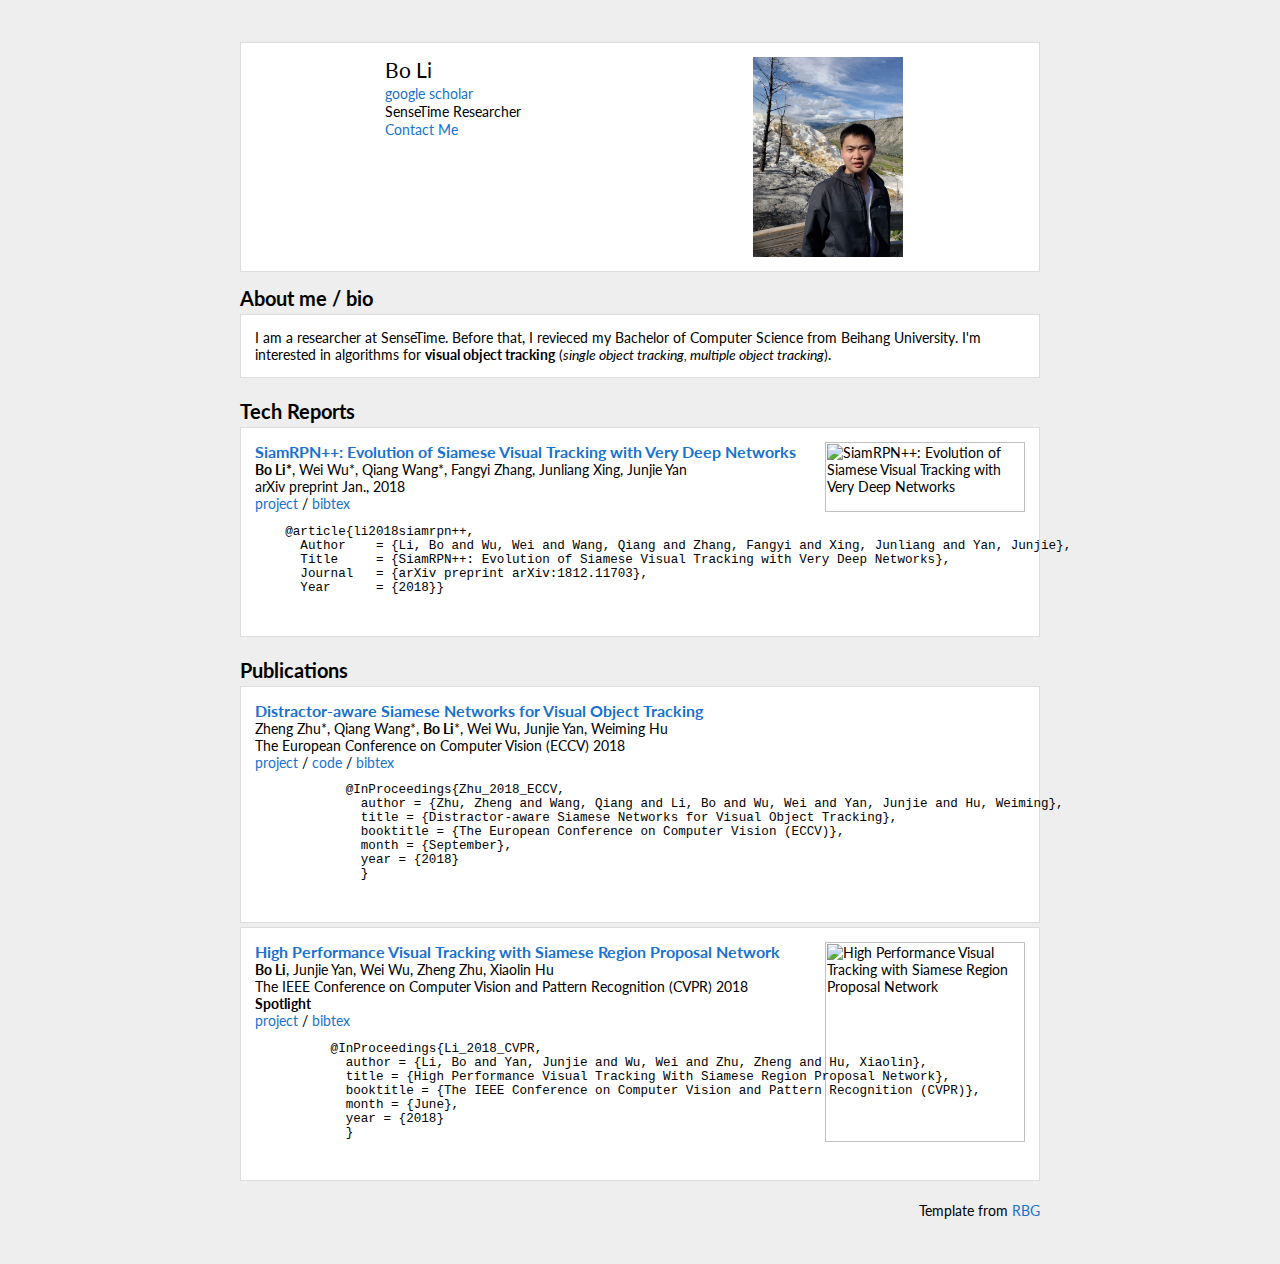
==== index.html @ 0d245e2f "fix url" ====
<html>

<head>
<title>Bo Li's home page</title>
<style type="text/css" media="screen">
html, body, div, span, applet, object, iframe, h1, h2, h3, h4, h5, h6, p,
blockquote, pre, a, abbr, acronym, address, big, cite, code, del, dfn, em,
font, img, ins, kbd, q, s, samp, small, strike, strong, sub, tt, var, dl, dt,
dd, ol, ul, li, fieldset, form, label, legend, table, caption, tbody, tfoot,
thead, tr, th, td {
  border: 0pt none;
  font-family: inherit;
  font-size: 100%;
  font-style: inherit;
  font-weight: inherit;
  margin: 0pt;
  outline-color: invert;
  outline-style: none;
  outline-width: 0pt;
  padding: 0pt;
  vertical-align: baseline;
}

a {
  color: #1772d0;
  text-decoration:none;
}

a:focus, a:hover {
  color: #f09228;
  text-decoration:none;
}

a.paper {
  font-weight: bold;
  font-size: 12pt;
}

b.paper {
  font-weight: bold;
  font-size: 12pt;
}

* {
  margin: 0pt;
  padding: 0pt;
}

body {
  position: relative;
  margin: 3em auto 2em auto;
  width: 800px;
  font-family: Lato, Verdana, Helvetica, sans-serif;
  font-size: 14px;
  background: #eee;
}

h2 {
  font-family: Lato, Verdana, Helvetica, sans-serif;
  font-size: 15pt;
  font-weight: 700;
}

h4 {
  font-family: Lato, Verdana, Helvetica, sans-serif;
  font-size: 13pt;
  font-weight: 700;
}

h3 {
  font-family: Lato, Verdana, Helvetica, sans-serif;
  font-size: 16px;
  font-weight: 700;
}

strong {
  font-family: Lato, Verdana, Helvetica, sans-serif;
  font-size: 14px;
}

ul {
  list-style: circle;
}

img {
  border: none;
}

li {
  padding-bottom: 0.5em;
  margin-left: 1.4em;
}

strong, b {
	font-weight:bold;
}

em, i {
	font-style:italic;
}

div.section {
  clear: both;
  margin-bottom: 1.5em;
  background: #eee;
}

div.spanner {
  clear: both;
}

div.paper {
  clear: both;
  margin-top: 0.3em;
  margin-bottom: 0.3em;
  border: 1px solid #ddd;
  background: #fff;
  padding: 1em 1em 1em 1em;
}

div.paper div {
  padding-right: 230px;
}

div.paper div.wide {
  padding-right: 0px;
}

img.paper {
  margin-bottom: 0.5em;
  float: right;
  width: 200px;
}

span.blurb {
  font-style:italic;
  display:block;
  margin-top:0.75em;
  margin-bottom:0.5em;
}

pre, code {
  font-family: 'Lucida Console', 'Andale Mono', 'Courier', monospaced;
  margin: 1em 0;
  padding: 0;
}

div.paper pre {
  font-size: 0.9em;
}

</style>

<script type="text/javascript">
  var _gaq = _gaq || [];
  _gaq.push(['_setAccount', 'UA-7953909-1']);
  _gaq.push(['_trackPageview']);

  (function() {
    var ga = document.createElement('script'); ga.type = 'text/javascript'; ga.async = true;
    ga.src = ('https:' == document.location.protocol ? '//ssl' : '//www') + '.google-analytics.com/ga.js';
    var s = document.getElementsByTagName('script')[0]; s.parentNode.insertBefore(ga, s);
  })();
</script>

<script type="text/javascript" src="js/hidebib.js"></script>

<link href="//fonts.googleapis.com/css?family=Lato:400,700,400italic,700italic"
 rel="stylesheet" type="text/css" />
</head>

<body>

<div style="margin-bottom: 1em; border: 1px solid #ddd; background-color: #fff; padding: 1em; height: 200px;">
  <div style="margin: 0 auto; width: 70%; line-height: 130%;">
    <img title="lb" style="float: right; padding-right: .5em; height: 200px;" src="images/lb.jpeg" />
    <div style="padding-left: 1em; vertical-align: top; height: 250px;">
      <span style="font-size: 16pt; line-height: 130%;">Bo Li</span><br />
      <span><a href='//scholar.google.com/citations?user=exEhGgEAAAAJ&hl=zh-CN'>google scholar</a></span><br />
      <span>SenseTime Researcher</span><br />
      <span><a class="mail" href="mailto:libo@sensetime.com">Contact Me</a></span>
      <br />
    </div>
  </div>
</div>

<div style="clear: both;"><!-- page div -->

<!---
<div class="section">
<h2>Research</h2>
  <div class="paper">
    I'm interested in algorithms for <strong>visual object tracking</strong>
    (<em>single object tracking, multiple object tracking</em>).
  </div>
</div>
-->

<div class="section">
<h2>About me / bio</h2>
  <div class="paper">
  I am a researcher at SenseTime. Before that, I revieced my Bachelor of Computer Science from Beihang University.
  I'm interested in algorithms for <strong>visual object tracking</strong>
    (<em>single object tracking, multiple object tracking</em>).
  </div>
</div>


<div class="section">
<h2 id="reports">Tech Reports</h2>
  <!--------------------------------------------------------------------------->
  <div class="paper" id="li2018siamrpn++">
      <div class="wide">
        <img class="paper" style="height:70px"title="SiamRPN++: Evolution of Siamese Visual Tracking with Very Deep Networks" src="images/siamrpn++.jpg" />
        <a class="paper" onclick="_gaq.push(['_trackEvent', 'Pub', 'Download', 'li2018siamrpn++']);" href="//arxiv.org/pdf/1812.11703.pdf">SiamRPN++: Evolution of Siamese Visual Tracking with Very Deep Networks</a><br />
        <strong>Bo Li*</strong>, Wei Wu*, Qiang Wang*, Fangyi Zhang, Junliang Xing, Junjie Yan<br />
        arXiv preprint Jan., 2018 <br />
        <a href="/SiamRPN++">project</a> / 
        <a shape="rect" href="javascript:togglebib('li2018siamrpn++')" class="togglebib">bibtex</a>
        <pre xml:space="preserve">
    @article{li2018siamrpn++,
      Author    = {Li, Bo and Wu, Wei and Wang, Qiang and Zhang, Fangyi and Xing, Junliang and Yan, Junjie},
      Title     = {SiamRPN++: Evolution of Siamese Visual Tracking with Very Deep Networks},
      Journal   = {arXiv preprint arXiv:1812.11703},
      Year      = {2018}}
        </pre>
      </div>
    </div>
  <!--------------------------------------------------------------------------->

  <!--------------------------------------------------------------------------->
</div>

<div class="section">
    <h2 id="reports">Publications</h2>

    
    <div class="paper" id="Zhu_2018_ECCV">
        <!--
        <img class="paper" title="Distractor-aware Siamese Networks for Visual Object Tracking" src="images/dasiamrpn.jpg" />
        -->
      <div class="wide">
        <a class="paper" onclick="_gaq.push(['_trackEvent', 'Pub', 'Download', 'Zhu_2018_ECCV']);" 
        href="//openaccess.thecvf.com/content_ECCV_2018/papers/Zheng_Zhu_Distractor-aware_Siamese_Networks_ECCV_2018_paper.pdf">
          Distractor-aware Siamese Networks for Visual Object Tracking</a><br />
          Zheng Zhu*, Qiang Wang*, <strong>Bo Li</strong>*, Wei Wu, Junjie Yan, Weiming Hu<br />
        The European Conference on Computer Vision (ECCV) 2018 <br/> 
        <a href="/DaSiamRPN">project</a> / 
        <a href="//github.com/DaSiamRPN">code</a> / 
        <a shape="rect" href="javascript:togglebib('Zhu_2018_ECCV')" class="togglebib">bibtex</a>
        <pre xml:space="preserve">
            @InProceedings{Zhu_2018_ECCV,
              author = {Zhu, Zheng and Wang, Qiang and Li, Bo and Wu, Wei and Yan, Junjie and Hu, Weiming},
              title = {Distractor-aware Siamese Networks for Visual Object Tracking},
              booktitle = {The European Conference on Computer Vision (ECCV)},
              month = {September},
              year = {2018}
              }
        </pre>
      </div>
    </div>


    <div class="paper" id="Li_2018_CVPR">
        <img class="paper" title="High Performance Visual Tracking with Siamese Region Proposal Network" src="images/siamrpn.jpg" />
      <div class="wide">
        <a class="paper" onclick="_gaq.push(['_trackEvent', 'Pub', 'Download', 'Li_2018_CVPR']);" href="//openaccess.thecvf.com/content_cvpr_2018/papers/Li_High_Performance_Visual_CVPR_2018_paper.pdf">High Performance Visual Tracking with Siamese Region Proposal Network</a><br />
        <strong>Bo Li</strong>, Junjie Yan, Wei Wu, Zheng Zhu, Xiaolin Hu<br />
        The IEEE Conference on Computer Vision and Pattern Recognition (CVPR) 2018 <br/> 
        <strong>Spotlight</strong> <br/>
        <a href="/SiamRPN">project</a> / 
        <a shape="rect" href="javascript:togglebib('Li_2018_CVPR')" class="togglebib">bibtex</a>
        <pre xml:space="preserve">
          @InProceedings{Li_2018_CVPR,
            author = {Li, Bo and Yan, Junjie and Wu, Wei and Zhu, Zheng and Hu, Xiaolin},
            title = {High Performance Visual Tracking With Siamese Region Proposal Network},
            booktitle = {The IEEE Conference on Computer Vision and Pattern Recognition (CVPR)},
            month = {June},
            year = {2018}
            }
        </pre>
      </div>
    </div>

</div>

</div><!-- close page div -->

<div style="clear:both;">
  <!--
  <p align="right"><font size="2">Erd&ouml;s = 3 (via two paths)</font></p><br />
  -->
  <p align="right"><font size="2">Template from <a href="//github.com/rbgirshick/rbgirshick.github.io">RBG</a></font></p><br />
</div>

<script xml:space="preserve" language="JavaScript">
hideallbibs();
hideallabs();
</script>

</body>

</html>
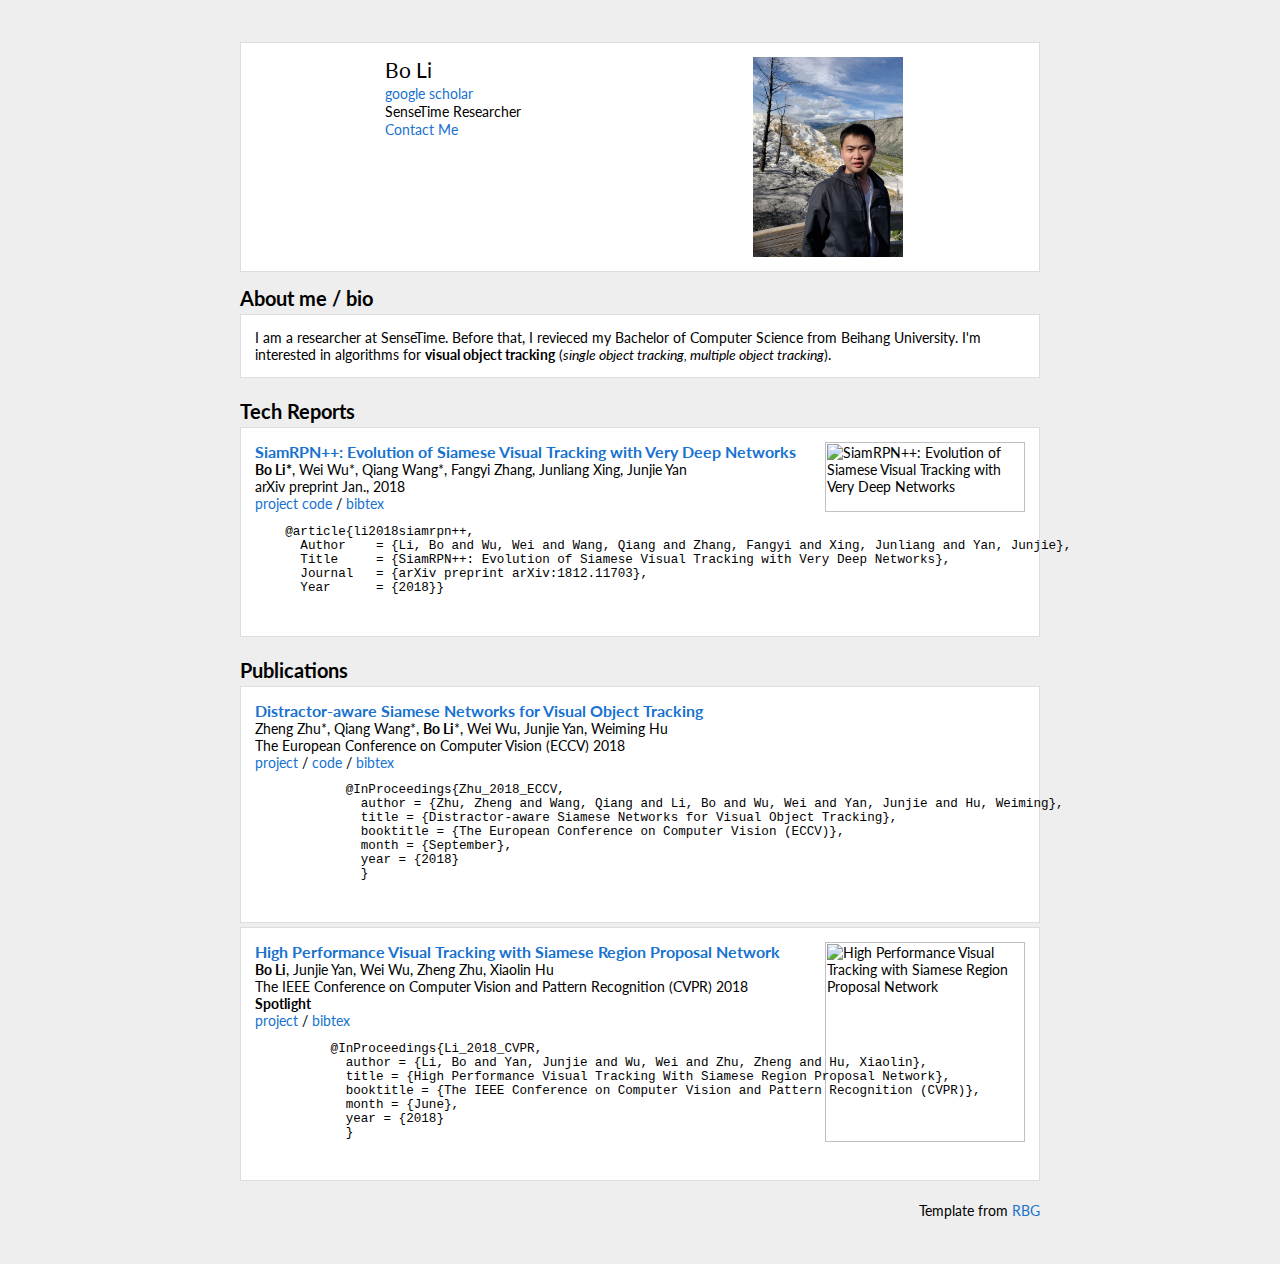
==== commit aa2e2773: "add code url" ====
--- a/index.html
+++ b/index.html
@@ -215,7 +215,8 @@
         <a class="paper" onclick="_gaq.push(['_trackEvent', 'Pub', 'Download', 'li2018siamrpn++']);" href="//arxiv.org/pdf/1812.11703.pdf">SiamRPN++: Evolution of Siamese Visual Tracking with Very Deep Networks</a><br />
         <strong>Bo Li*</strong>, Wei Wu*, Qiang Wang*, Fangyi Zhang, Junliang Xing, Junjie Yan<br />
         arXiv preprint Jan., 2018 <br />
-        <a href="/SiamRPN++">project</a> / 
+        <a href="/SiamRPN++">project</a>
+        <a href="//github.com/STVIR/pysot">code</a> / 
         <a shape="rect" href="javascript:togglebib('li2018siamrpn++')" class="togglebib">bibtex</a>
         <pre xml:space="preserve">
     @article{li2018siamrpn++,
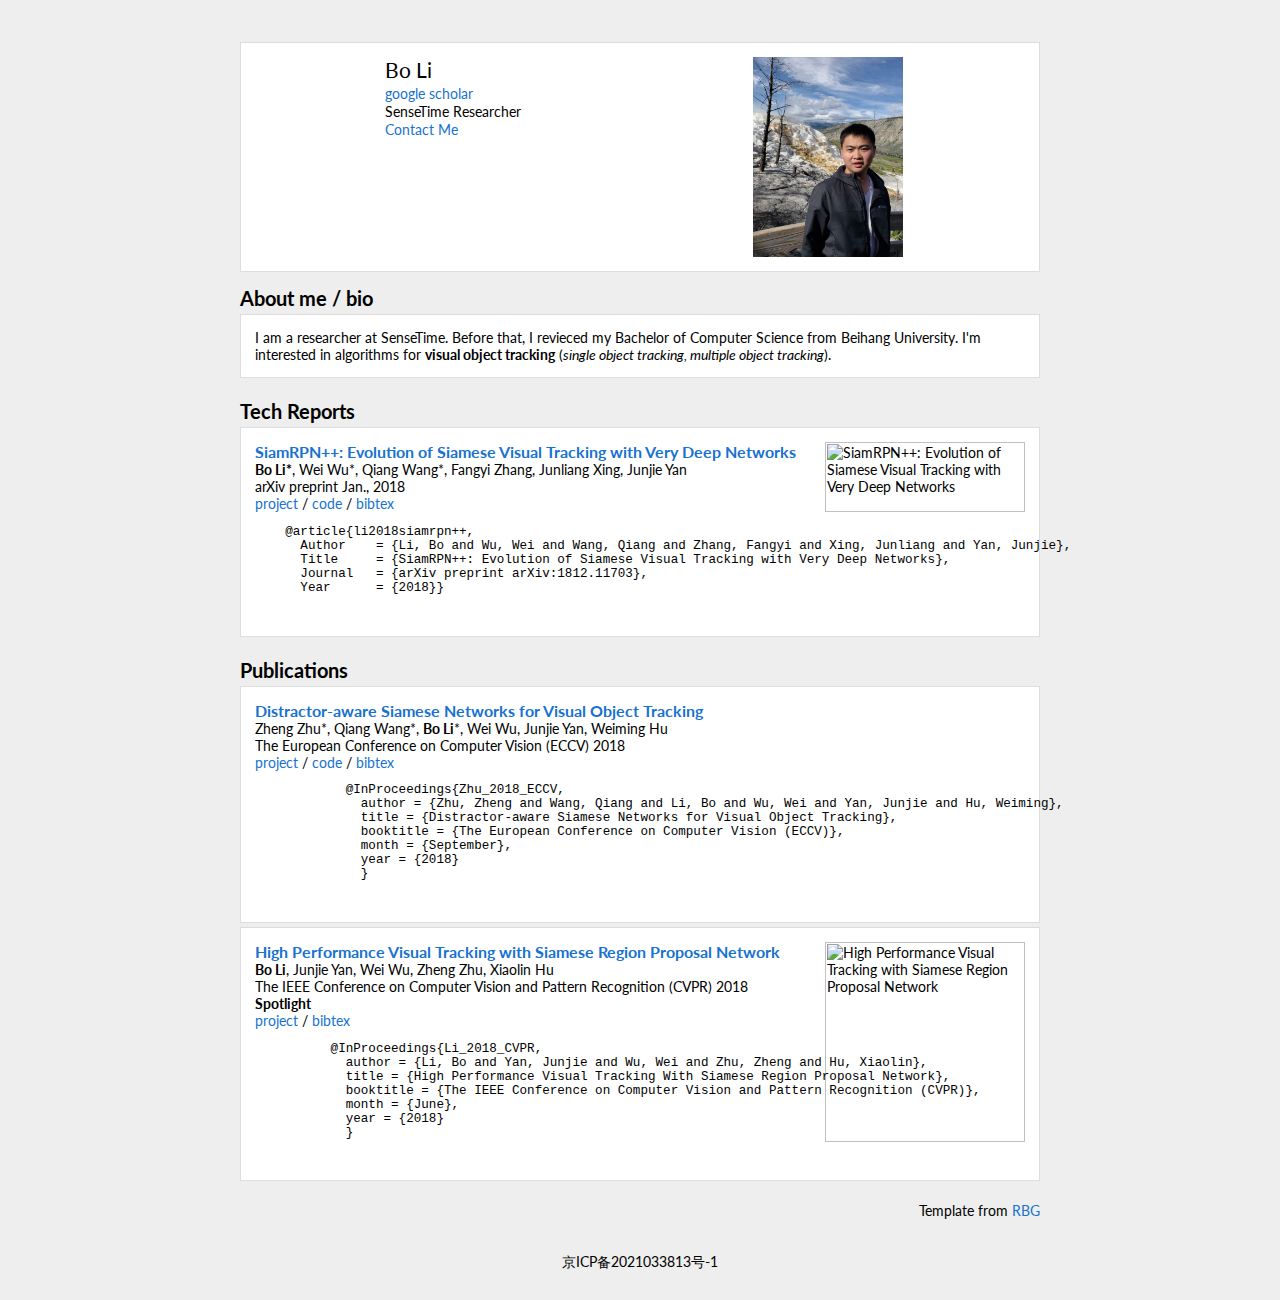
==== commit 50688689: "add beian" ====
--- a/index.html
+++ b/index.html
@@ -1,6 +1,7 @@
 <html>
 
 <head>
+<meta http-equiv="Content-Type" content="text/html; charset=utf-8" />
 <title>Bo Li's home page</title>
 <style type="text/css" media="screen">
 html, body, div, span, applet, object, iframe, h1, h2, h3, h4, h5, h6, p,
@@ -215,7 +216,7 @@
         <a class="paper" onclick="_gaq.push(['_trackEvent', 'Pub', 'Download', 'li2018siamrpn++']);" href="//arxiv.org/pdf/1812.11703.pdf">SiamRPN++: Evolution of Siamese Visual Tracking with Very Deep Networks</a><br />
         <strong>Bo Li*</strong>, Wei Wu*, Qiang Wang*, Fangyi Zhang, Junliang Xing, Junjie Yan<br />
         arXiv preprint Jan., 2018 <br />
-        <a href="/SiamRPN++">project</a>
+        <a href="/SiamRPN++">project</a> /
         <a href="//github.com/STVIR/pysot">code</a> / 
         <a shape="rect" href="javascript:togglebib('li2018siamrpn++')" class="togglebib">bibtex</a>
         <pre xml:space="preserve">
@@ -298,7 +299,11 @@
 hideallbibs();
 hideallabs();
 </script>
+<br/>
+
+<p align="center"><font size="2">京ICP备2021033813号-1</font></p>
 
 </body>
 
 </html>
+
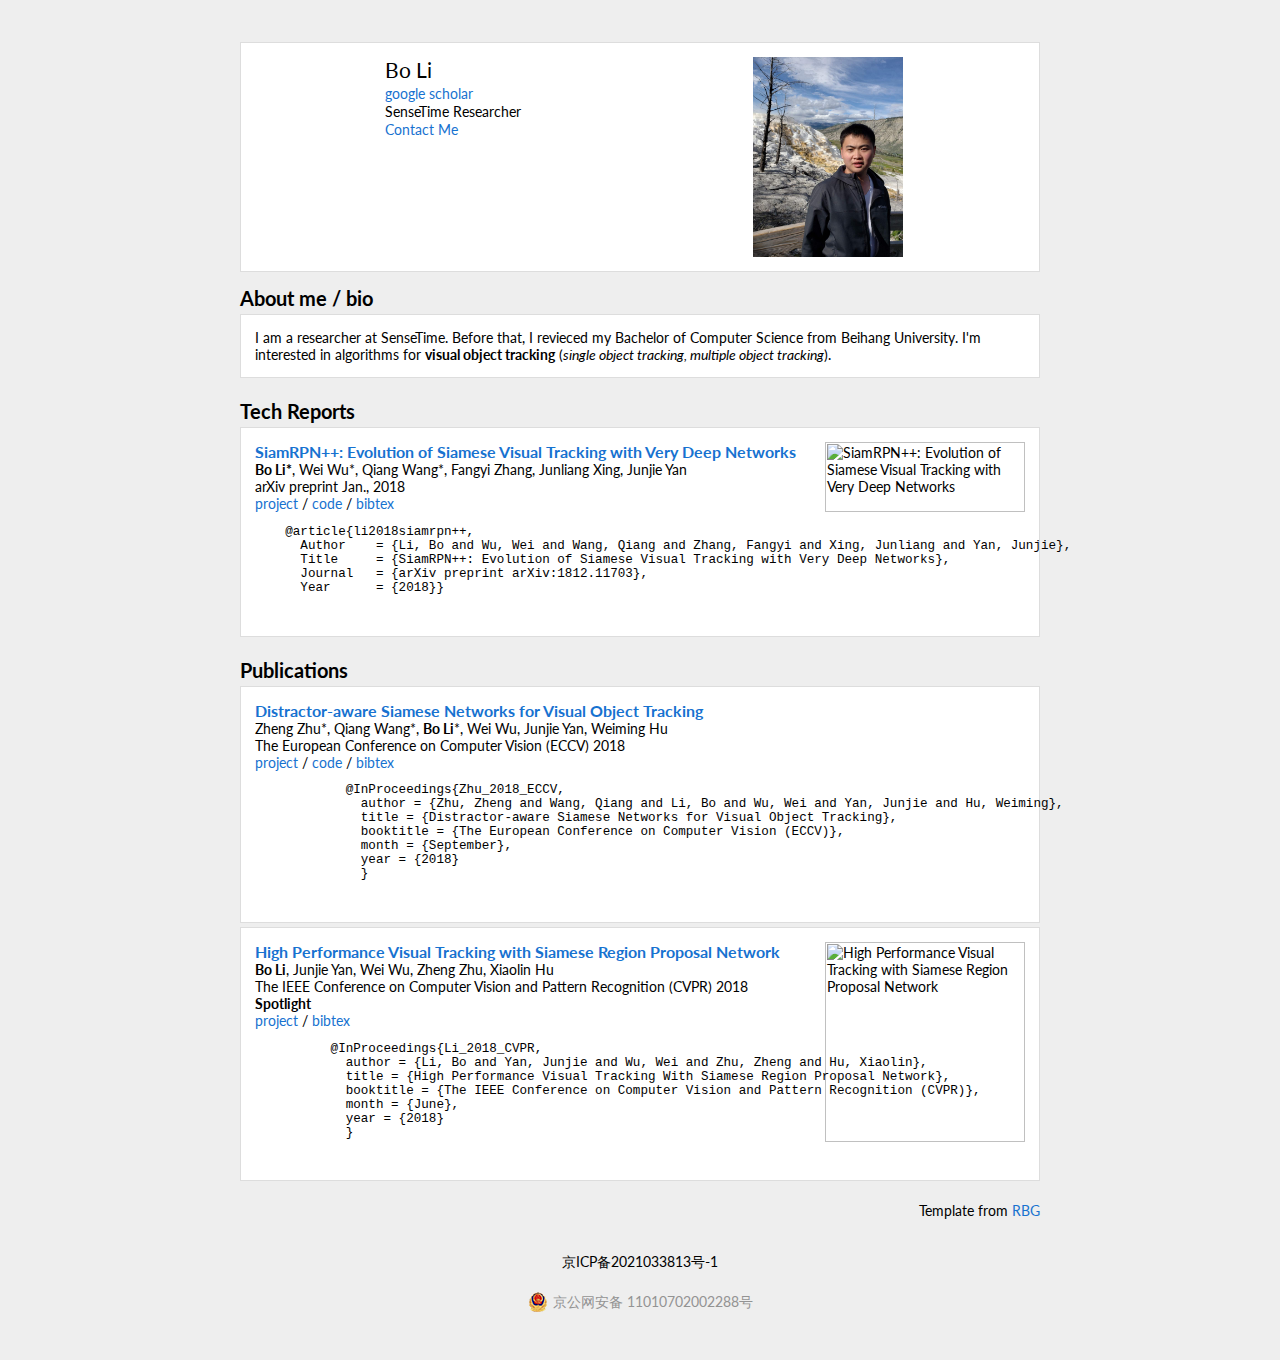
==== commit 41295070: "add beian" ====
--- a/index.html
+++ b/index.html
@@ -303,6 +303,12 @@
 
 <p align="center"><font size="2">京ICP备2021033813号-1</font></p>
 
+<div style="width:300px;margin:0 auto; padding:20px 0;" align="center">
+    <a target="_blank" href="http://www.beian.gov.cn/portal/registerSystemInfo?recordcode=11010702002288" style="display:inline-block;text-decoration:none;height:20px;line-height:20px;">
+    <img src="beian.png" style="float:left;"/><p style="float:left;height:20px;line-height:20px;margin: 0px 0px 0px 5px; color:#939393;">京公网安备 11010702002288号</p></a>
+</div>
+
+
 </body>
 
 </html>
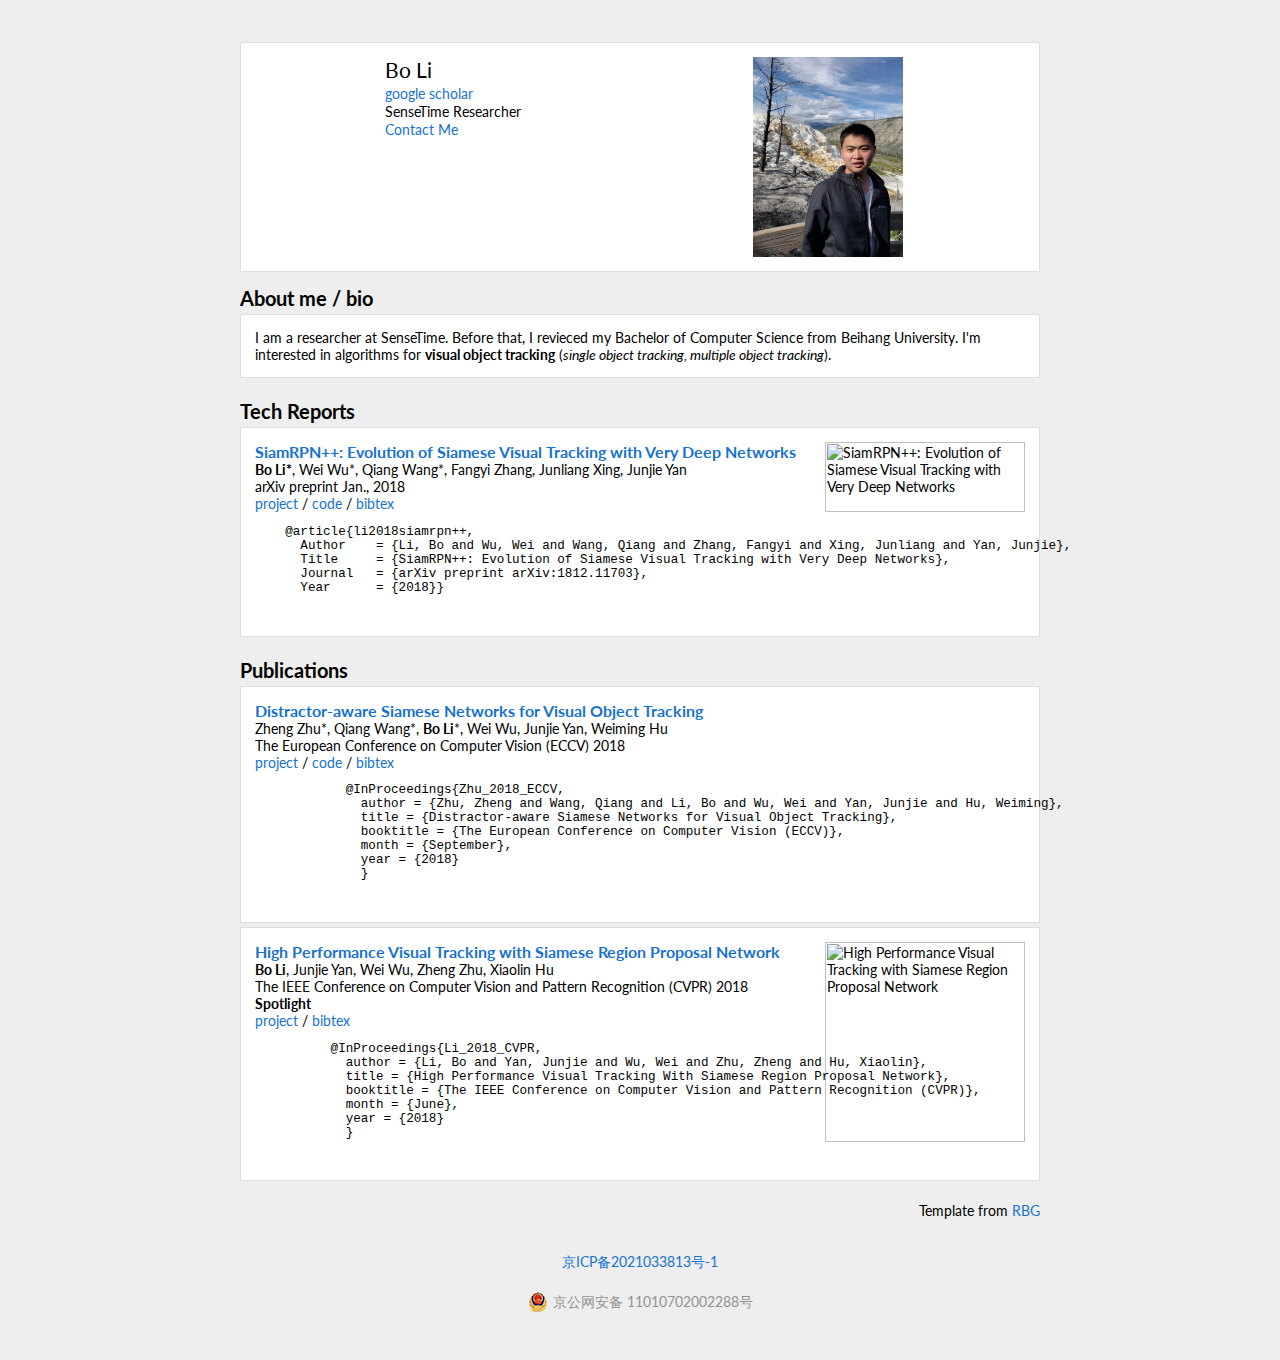
==== commit 667b90a7: "update icp" ====
--- a/index.html
+++ b/index.html
@@ -300,9 +300,9 @@
 hideallabs();
 </script>
 <br/>
-
+<a href="https://www.beianx.cn/seo/www.bo-li.info">
 <p align="center"><font size="2">京ICP备2021033813号-1</font></p>
-
+</a>
 <div style="width:300px;margin:0 auto; padding:20px 0;" align="center">
     <a target="_blank" href="http://www.beian.gov.cn/portal/registerSystemInfo?recordcode=11010702002288" style="display:inline-block;text-decoration:none;height:20px;line-height:20px;">
     <img src="beian.png" style="float:left;"/><p style="float:left;height:20px;line-height:20px;margin: 0px 0px 0px 5px; color:#939393;">京公网安备 11010702002288号</p></a>
